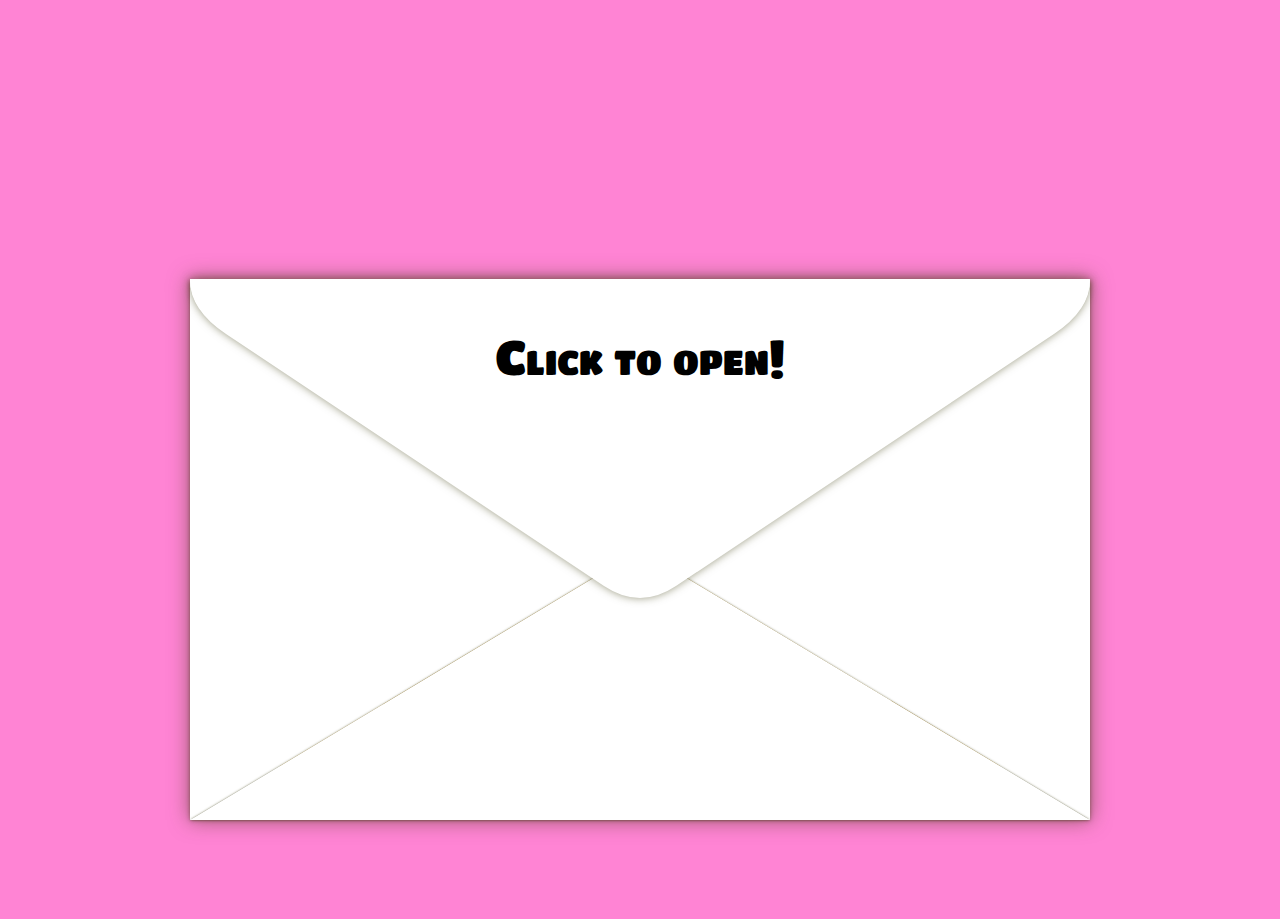
==== index.html @ 424eb22d "Envelope" ====
<!DOCTYPE html>
<html lang="it">

<head>
  <meta charset="UTF-8" />
  <meta http-equiv="X-UA-Compatible" content="IE=edge" />
  <meta name="viewport" content="width=device-width, initial-scale=1.0" />
  <title>Sei Gay!</title>

  <link rel="preconnect" href="https://fonts.googleapis.com" />
  <link rel="preconnect" href="https://fonts.gstatic.com" crossorigin />
  <link rel="stylesheet" href="./main.css" />
</head>

<body>
  <div class="envelope-container">
    <div id="envelope" class="envelope">
      <div class="envelope-part-container envelope-container-static">
        <div class="envelope-part envelope-left"></div>
        <div class="envelope-part envelope-right"></div>
        <div class="envelope-part-container envelope-container-bottom">
          <div class="envelope-part envelope-bottom"></div>
        </div>
      </div>
      <div class="envelope-part-container envelope-container-top">
        <div class="envelope-part envelope-top-backface"></div>
        <div class="envelope-part envelope-top">
          <p>
            Click to open!
          </p>
        </div>
      </div>
      <div class="letter"></div>
    </div>
  </div>

  <!--
    <div class="container">
      <div class="congrats-message">
        Congratulazioni<span id="name"></span>!<br />
        sei<br />
        <span class="gay">gay</span>
      </div>
    </div>
  -->

  <svg width="0" height="0" viewBox="0 0 150 90">
    <!-- Use https://yqnn.github.io/svg-path-editor/ to edit -->
    <defs>
      <clipPath id="envelope-top-path" clipPathUnits="objectBoundingBox" transform="scale(0.00666666 0.01111111)">
        <path d="M 0 0 L 150 0 Q 150 5 144 9 L 81 51 Q 75 55 69 51 L 6 9 Q 0 5 0 0 Z" />
      </clipPath>
      <clipPath id="envelope-top-rotated-path" clipPathUnits="objectBoundingBox"
        transform="scale(0.00666666 0.01111111)">
        <path d="M 0 90 L 150 90 Q 150 85 144 81 L 81 39 Q 75 35 69 39 L 6 81 Q 0 85 0 90 Z" />
      </clipPath>
      <clipPath id="envelope-bottom-path" clipPathUnits="objectBoundingBox" transform="scale(0.00666666 0.01111111)">
        <path d="M 0 90 L 150 90 L 80 48 Q 75 45 70 48 Z" />
      </clipPath>
      <clipPath id="envelope-left-path" clipPathUnits="objectBoundingBox" transform="scale(0.00666666 0.01111111)">
        <path d="M 0 0 L 0 90 L 70 48 Z" />
      </clipPath>
      <clipPath id="envelope-right-path" clipPathUnits="objectBoundingBox" transform="scale(0.00666666 0.01111111)">
        <path d="M 150 0 L 150 90 L 80 48 Z" />
      </clipPath>
    </defs>
  </svg>

  <script src="./main.js" type="module"></script>
</body>

</html>
---- main.css ----
@import url("https://fonts.googleapis.com/css2?family=Titan+One&display=swap");

:root {
  --envelope-color: white;
  --envelope-transition-duration: 1s;
  --envelope-max-width: 90vw;
  --envelope-max-height: 60vh;

  --envelope-message-color: black;
  --envelope-message-font-size: 3em;
}

html,
body,
.envelope-container {
  margin: 0;
  padding: 0;
  width: 100%;
  height: 100%;
}

body {
  background-color: rgb(255, 132, 212);
  font-family: "Titan One", cursive;
  color: white;
  font-variant: small-caps;
}

/*****************************************************************************\
 *                               ENVELOPE                                    *
\*****************************************************************************/

.envelope-container {
  display: flex;
  justify-content: center;
  align-items: center;
}

.envelope {
  --aspect-ratio: 5 / 3;
  --width: min(
    var(--envelope-max-width),
    calc(var(--envelope-max-height) * var(--aspect-ratio))
  );
  width: var(--width);
  aspect-ratio: var(--aspect-ratio);

  perspective: calc(3 * var(--width));
  position: relative;
  cursor: pointer;

  transform: translateY(100px);
}

/**
 * Envelope parts
 */
.envelope-part,
.envelope-part-container {
  position: absolute;
  width: 100%;
  height: 100%;
}

.envelope-part,
.envelope {
  background: var(--envelope-color);
}

.envelope-top {
  /* Firefox has a bug where while rotating it shows
     a thin white border in the clipped out part.
     This fixes it.
     https://stackoverflow.com/a/34715027/2359289
   */
  outline: 1px solid transparent;

  clip-path: url(#envelope-top-path);
}
.envelope-top-backface {
  outline: 1px solid transparent;
  clip-path: url(#envelope-top-rotated-path);
}
.envelope-bottom {
  clip-path: url(#envelope-bottom-path);
}
.envelope-left {
  clip-path: url(#envelope-left-path);
}
.envelope-right {
  clip-path: url(#envelope-right-path);
}

/**
  * Envelope Shadows
  */
.envelope-container,
.envelope-container-static,
.envelope-container-bottom,
.envelope-container-top {
  filter: drop-shadow(0px 0px var(--shadow-size) rgba(50, 50, 0, 0.5));
}
.envelope-container {
  --shadow-size: 10px;
}
.envelope-container-static {
  --shadow-size: 2px;
  z-index: 3;
}
.envelope-container-bottom {
  --shadow-size: 1px;
}
.envelope-container-top {
  --shadow-size: 4px;
  z-index: 4;
}

.letter {
  position: absolute;
  top: 10%;
  bottom: 10%;
  left: 10%;
  right: 10%;
  z-index: 2;

  background: orange;

  filter: drop-shadow(0px 0px 2px rgba(50, 50, 0, 0.5));
}

/**
 * Open Envelope
 */
.envelope.open .envelope-container-top {
  --shadow-size: 0.5px;
  z-index: 1;
  transform: rotateX(180deg);
}

.envelope-top {
  backface-visibility: hidden;
  transform-style: preserve-3d;
}

.envelope-container-top {
  transform-origin: top center;

  transition: transform var(--envelope-transition-duration),
    filter var(--envelope-transition-duration),
    z-index var(--envelope-transition-duration) step-start
      calc(var(--envelope-transition-duration) / 3);
}

.envelope-top-backface {
  transform: rotateX(180deg) translateY(1px);
}

/**
 * Message
 */

.envelope-top,
.envelope-top-backface {
  color: var(--envelope-message-color);
  font-size: var(--envelope-message-font-size);
  text-align: center;
}

/*****************************************************************************\
 *                                LETTER                                     *
\*****************************************************************************/

.container {
  display: flex;
  flex-direction: column;
  justify-content: space-around;
}

.congrats-message {
  text-align: center;
  font-size: 5em;
}

.gay {
  font-size: 3em;
  line-height: 0.7em;

  --background-square-size: 3em;
  /* generated by ./scripts/build-gradieng-45deg-square.js */
  background-image: linear-gradient(
    45deg,
    rgba(47, 201, 226, 1) 0%,
    rgba(28, 127, 238, 1) 5%,
    rgba(95, 21, 242, 1) 10%,
    rgba(186, 12, 248, 1) 15%,
    rgba(251, 7, 217, 1) 20%,
    rgba(255, 0, 0, 1) 25%,
    rgba(255, 154, 0, 1) 30%,
    rgba(208, 222, 33, 1) 35%,
    rgba(79, 220, 74, 1) 40%,
    rgba(63, 218, 216, 1) 45%,
    rgba(47, 201, 226, 1) 50%,
    rgba(28, 127, 238, 1) 55%,
    rgba(95, 21, 242, 1) 60%,
    rgba(186, 12, 248, 1) 65%,
    rgba(251, 7, 217, 1) 70%,
    rgba(255, 0, 0, 1) 75%,
    rgba(255, 154, 0, 1) 80%,
    rgba(208, 222, 33, 1) 85%,
    rgba(79, 220, 74, 1) 90%,
    rgba(63, 218, 216, 1) 95%,
    rgba(47, 201, 226, 1) 100%
  );
  -webkit-background-clip: text;
  background-clip: text;
  color: transparent;
  background-size: var(--background-square-size) var(--background-square-size);

  animation: 3s infinite linear slide-background;
}

@keyframes slide-background {
  0% {
    background-position: 0px 0px;
  }
  100% {
    background-position: var(--background-square-size) 0;
  }
}
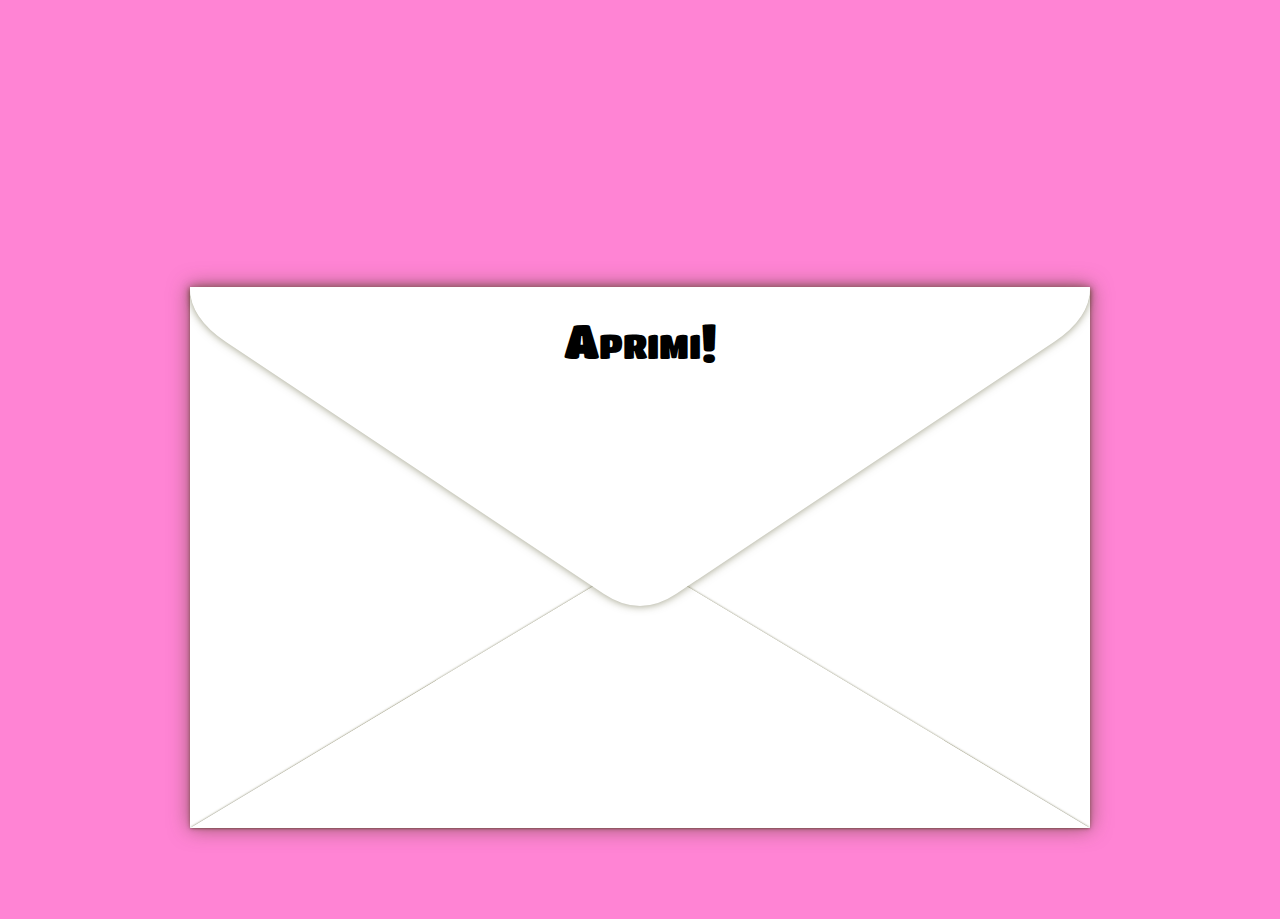
==== commit 94bc63a3: "Add message" ====
--- a/index.html
+++ b/index.html
@@ -25,24 +25,22 @@
       <div class="envelope-part-container envelope-container-top">
         <div class="envelope-part envelope-top-backface"></div>
         <div class="envelope-part envelope-top">
-          <p>
-            Click to open!
+          <p style="margin-top: 0.5em">
+            Aprimi!
           </p>
         </div>
       </div>
-      <div class="letter"></div>
+      <div class="letter">
+        <div class="letter-top">
+          Congratulazioni<span id="name"></span>!<br />
+          sei<br />
+          <span class="gay">gay</span>
+        </div>
+        <div class="letter-bottom"></div>
+        <div class="letter-bottom-backface"></div>
+      </div>
     </div>
   </div>
-
-  <!--
-    <div class="container">
-      <div class="congrats-message">
-        Congratulazioni<span id="name"></span>!<br />
-        sei<br />
-        <span class="gay">gay</span>
-      </div>
-    </div>
-  -->
 
   <svg width="0" height="0" viewBox="0 0 150 90">
     <!-- Use https://yqnn.github.io/svg-path-editor/ to edit -->
--- a/main.css
+++ b/main.css
@@ -8,6 +8,34 @@
 
   --envelope-message-color: black;
   --envelope-message-font-size: 3em;
+
+  --letter-color: rgb(255, 245, 217);
+  --letter-text-color: black;
+
+  --letter-transition-up-duration: 1s;
+  --letter-transition-up-delay: calc(
+    var(--letter-transition-up-duration) * 0.3
+  );
+
+  --letter-transition-unfold-duration: 1s;
+  --letter-transition-unfold-delay: calc(
+    var(--letter-transition-up-delay) + var(--letter-transition-up-duration)
+  );
+
+  --letter-transition-down-delay: calc(
+    var(--letter-transition-unfold-duration) * 0.3
+  );
+
+  --envelope-transition-close-delay: calc(
+    var(--letter-transition-down-delay) + var(--letter-transition-up-duration) *
+      0.7
+  );
+}
+
+@media (max-width: 500px) {
+  :root {
+    font-size: 0.8em;
+  }
 }
 
 html,
@@ -38,18 +66,21 @@
 
 .envelope {
   --aspect-ratio: 5 / 3;
-  --width: min(
+  --envelope-width: min(
     var(--envelope-max-width),
     calc(var(--envelope-max-height) * var(--aspect-ratio))
   );
-  width: var(--width);
+  width: var(--envelope-width);
   aspect-ratio: var(--aspect-ratio);
-
-  perspective: calc(3 * var(--width));
   position: relative;
+
   cursor: pointer;
 
-  transform: translateY(100px);
+  --perspective: calc(4 * var(--envelope-width));
+  perspective: var(--perspective);
+
+  --envelope-translate-y: 20%;
+  transform: translateY(var(--envelope-translate-y));
 }
 
 /**
@@ -115,6 +146,55 @@
   z-index: 4;
 }
 
+/**
+ * Open Envelope
+ */
+
+.open .envelope-container-top {
+  --shadow-size: 0.5px;
+  z-index: 1;
+  transform: rotateX(180deg);
+}
+
+.envelope-top {
+  backface-visibility: hidden;
+  transform-style: preserve-3d;
+}
+
+.envelope-container-top {
+  transform-origin: top center;
+
+  transition-property: transform, filter, z-index;
+  transition-duration: var(--envelope-transition-duration);
+  transition-timing-function: default, default, step-start;
+  transition-delay: var(--envelope-transition-close-delay),
+    var(--envelope-transition-close-delay),
+    calc(var(--envelope-transition-close-delay));
+}
+
+.open .envelope-container-top {
+  transition-delay: 0s, 0s, var(--envelope-transition-duration) * 0.3;
+}
+
+.envelope-top-backface {
+  transform: rotateX(180deg) translateY(1px);
+}
+
+/**
+ * Message
+ */
+
+.envelope-top,
+.envelope-top-backface {
+  color: var(--envelope-message-color);
+  font-size: var(--envelope-message-font-size);
+  text-align: center;
+}
+
+/*****************************************************************************\
+ *                                LETTER                                     *
+\*****************************************************************************/
+
 .letter {
   position: absolute;
   top: 10%;
@@ -124,62 +204,105 @@
   z-index: 2;
 
   background: orange;
-
   filter: drop-shadow(0px 0px 2px rgba(50, 50, 0, 0.5));
-}
-
-/**
- * Open Envelope
- */
-.envelope.open .envelope-container-top {
-  --shadow-size: 0.5px;
-  z-index: 1;
+
+  transition-property: transform, z-index;
+  transition-duration: var(--letter-transition-up-duration), 0.1s;
+  transition-timing-function: cubic-bezier(0.33, 0, 0.33, -1.5), step-start;
+  transition-delay: var(--letter-transition-down-delay),
+    calc(
+      var(--letter-transition-down-delay) + 0.4 *
+        var(--letter-transition-unfold-duration)
+    );
+
+  perspective: var(--perspective);
+}
+
+.open .letter {
+  z-index: 5;
+
+  transform: translateY(-75%); /* 110% */
+
+  transition-timing-function: cubic-bezier(0.67, 2.5, 0.67, 1), step-start;
+  transition-delay: var(--letter-transition-up-delay),
+    calc(
+      var(--letter-transition-up-delay) + 0.8 *
+        var(--letter-transition-unfold-duration)
+    );
+}
+
+.letter-top,
+.letter-bottom,
+.letter-bottom-backface {
+  width: 100%;
+  height: 100%;
+
+  background: var(--letter-color);
+}
+
+/**
+ * Open Letter
+ */
+
+.letter-bottom,
+.letter-bottom-backface {
+  transform-style: preserve-3d;
+  backface-visibility: hidden;
+
+  transition-property: transform;
+  transition-duration: var(--letter-transition-unfold-duration);
+}
+
+.letter-bottom {
+  transform-origin: top center;
   transform: rotateX(180deg);
 }
 
-.envelope-top {
-  backface-visibility: hidden;
-  transform-style: preserve-3d;
-}
-
-.envelope-container-top {
-  transform-origin: top center;
-
-  transition: transform var(--envelope-transition-duration),
-    filter var(--envelope-transition-duration),
-    z-index var(--envelope-transition-duration) step-start
-      calc(var(--envelope-transition-duration) / 3);
-}
-
-.envelope-top-backface {
-  transform: rotateX(180deg) translateY(1px);
-}
-
-/**
- * Message
- */
-
-.envelope-top,
-.envelope-top-backface {
-  color: var(--envelope-message-color);
-  font-size: var(--envelope-message-font-size);
+.letter-bottom-backface {
+  transform-origin: bottom center;
+  transform: translateY(-200%);
+}
+
+.open .letter-bottom,
+.open .letter-bottom-backface {
+  transition-delay: var(--letter-transition-unfold-delay);
+}
+
+.open .letter-bottom {
+  transform: none;
+}
+
+.open .letter-bottom-backface {
+  transform: translateY(-200%) rotateX(-180deg);
+}
+
+/**
+ * Letter contents
+ */
+
+.letter {
+  color: var(--letter-text-color);
+  font-size: 4rem;
   text-align: center;
 }
 
+.letter-top,
+.letter-bottom {
+  --padding: 1rem;
+  padding-left: var(--padding);
+  padding-right: var(--padding);
+  box-sizing: border-box;
+}
+.letter-top {
+  padding-top: var(--padding);
+}
+.letter-bottom {
+  padding-bottom: var(--padding);
+}
+
 /*****************************************************************************\
- *                                LETTER                                     *
+ *                                OTHER                                      *
 \*****************************************************************************/
-
-.container {
-  display: flex;
-  flex-direction: column;
-  justify-content: space-around;
-}
-
-.congrats-message {
-  text-align: center;
-  font-size: 5em;
-}
 
 .gay {
   font-size: 3em;
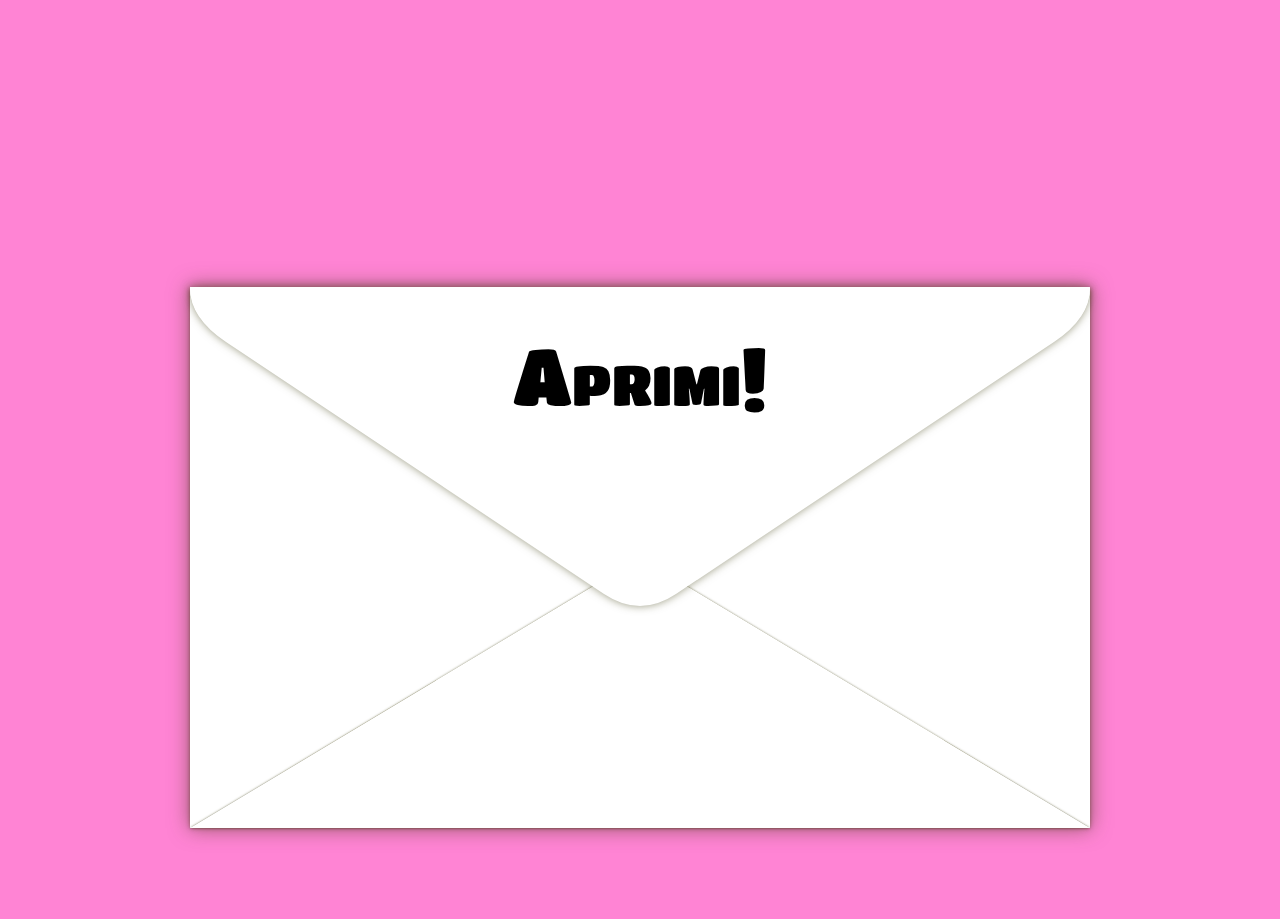
==== commit 5b801c7c: "Fold text" ====
--- a/index.html
+++ b/index.html
@@ -31,12 +31,21 @@
         </div>
       </div>
       <div class="letter">
+        <!-- letter-top-contents and letter-bottom-contents must have the same contents -->
         <div class="letter-top">
-          Congratulazioni<span id="name"></span>!<br />
-          sei<br />
-          <span class="gay">gay</span>
+          <div class="letter-contents">
+            Congratulazioni<span data-template="name"></span>!<br />
+            sei<br />
+            <span class="gay">gay</span>
+          </div>
         </div>
-        <div class="letter-bottom"></div>
+        <div class="letter-bottom">
+          <div class="letter-contents">
+            Congratulazioni<span data-template="name"></span>!<br />
+            sei<br />
+            <span class="gay">gay</span>
+          </div>
+        </div>
         <div class="letter-bottom-backface"></div>
       </div>
     </div>
--- a/main.css
+++ b/main.css
@@ -7,7 +7,7 @@
   --envelope-max-height: 60vh;
 
   --envelope-message-color: black;
-  --envelope-message-font-size: 3em;
+  --envelope-message-font-size: 5rem;
 
   --letter-color: rgb(255, 245, 217);
   --letter-text-color: black;
@@ -34,7 +34,7 @@
 
 @media (max-width: 500px) {
   :root {
-    font-size: 0.8em;
+    font-size: 0.5em;
   }
 }
 
@@ -218,10 +218,19 @@
   perspective: var(--perspective);
 }
 
+@media (max-width: 500px) {
+  .letter {
+    top: 2%;
+    bottom: 2%;
+    left: 2%;
+    right: 2%;
+  }
+}
+
 .open .letter {
   z-index: 5;
 
-  transform: translateY(-75%); /* 110% */
+  transform: translateY(-75%);
 
   transition-timing-function: cubic-bezier(0.67, 2.5, 0.67, 1), step-start;
   transition-delay: var(--letter-transition-up-delay),
@@ -286,18 +295,19 @@
   text-align: center;
 }
 
+.letter-contents {
+  box-sizing: border-box;
+  padding: 1rem;
+  width: 100%;
+  height: 200%;
+}
+
 .letter-top,
 .letter-bottom {
-  --padding: 1rem;
-  padding-left: var(--padding);
-  padding-right: var(--padding);
-  box-sizing: border-box;
-}
-.letter-top {
-  padding-top: var(--padding);
-}
-.letter-bottom {
-  padding-bottom: var(--padding);
+  overflow: hidden;
+}
+.letter-bottom .letter-contents {
+  transform: translateY(-50%);
 }
 
 /*****************************************************************************\
@@ -305,7 +315,7 @@
 \*****************************************************************************/
 
 .gay {
-  font-size: 3em;
+  font-size: 5em;
   line-height: 0.7em;
 
   --background-square-size: 3em;
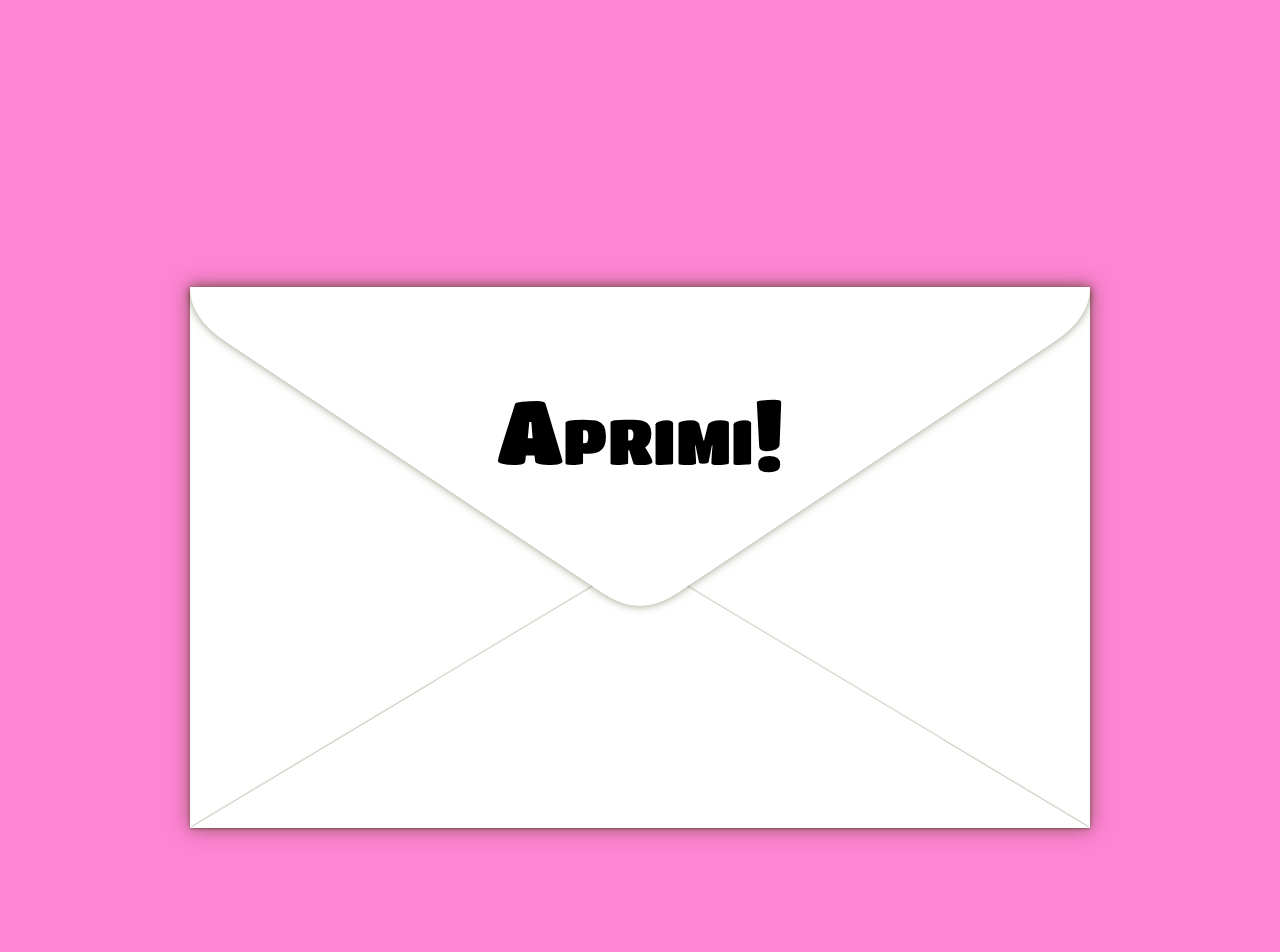
==== commit ae13fcc8: "Fix font size" ====
--- a/index.html
+++ b/index.html
@@ -25,7 +25,7 @@
       <div class="envelope-part-container envelope-container-top">
         <div class="envelope-part envelope-top-backface"></div>
         <div class="envelope-part envelope-top">
-          <p style="margin-top: 0.5em">
+          <p style="margin-top: 1em">
             Aprimi!
           </p>
         </div>
@@ -34,16 +34,20 @@
         <!-- letter-top-contents and letter-bottom-contents must have the same contents -->
         <div class="letter-top">
           <div class="letter-contents">
-            Congratulazioni<span data-template="name"></span>!<br />
-            sei<br />
-            <span class="gay">gay</span>
+            <p>
+              Congratulazioni<span data-template="name"></span>!<br />
+              sei<br />
+              <span class="gay">gay</span>
+            </p>
           </div>
         </div>
         <div class="letter-bottom">
           <div class="letter-contents">
-            Congratulazioni<span data-template="name"></span>!<br />
-            sei<br />
-            <span class="gay">gay</span>
+            <p>
+              Congratulazioni<span data-template="name"></span>!<br />
+              sei<br />
+              <span class="gay">gay</span>
+            </p>
           </div>
         </div>
         <div class="letter-bottom-backface"></div>
--- a/main.css
+++ b/main.css
@@ -6,8 +6,17 @@
   --envelope-max-width: 90vw;
   --envelope-max-height: 60vh;
 
+  --envelope-aspect-ratio: 5 / 3;
+  --envelope-width: min(
+    var(--envelope-max-width),
+    calc(var(--envelope-max-height) * var(--envelope-aspect-ratio))
+  );
+
+  --font-size: calc(var(--envelope-width) / 20);
+  font-size: var(--font-size);
+
   --envelope-message-color: black;
-  --envelope-message-font-size: 5rem;
+  --envelope-message-font-size: 2rem;
 
   --letter-color: rgb(255, 245, 217);
   --letter-text-color: black;
@@ -30,12 +39,6 @@
     var(--letter-transition-down-delay) + var(--letter-transition-up-duration) *
       0.7
   );
-}
-
-@media (max-width: 500px) {
-  :root {
-    font-size: 0.5em;
-  }
 }
 
 html,
@@ -65,13 +68,8 @@
 }
 
 .envelope {
-  --aspect-ratio: 5 / 3;
-  --envelope-width: min(
-    var(--envelope-max-width),
-    calc(var(--envelope-max-height) * var(--aspect-ratio))
-  );
   width: var(--envelope-width);
-  aspect-ratio: var(--aspect-ratio);
+  aspect-ratio: var(--envelope-aspect-ratio);
   position: relative;
 
   cursor: pointer;
@@ -218,7 +216,7 @@
   perspective: var(--perspective);
 }
 
-@media (max-width: 500px) {
+@media (max-width: 500px) or (max-height: 750px) {
   .letter {
     top: 2%;
     bottom: 2%;
@@ -291,7 +289,7 @@
 
 .letter {
   color: var(--letter-text-color);
-  font-size: 4rem;
+  font-size: 1.5rem;
   text-align: center;
 }
 
@@ -301,13 +299,18 @@
   width: 100%;
   height: 200%;
 }
-
 .letter-top,
 .letter-bottom {
   overflow: hidden;
 }
 .letter-bottom .letter-contents {
   transform: translateY(-50%);
+}
+
+.letter-contents {
+  display: flex;
+  align-items: center;
+  justify-content: center;
 }
 
 /*****************************************************************************\
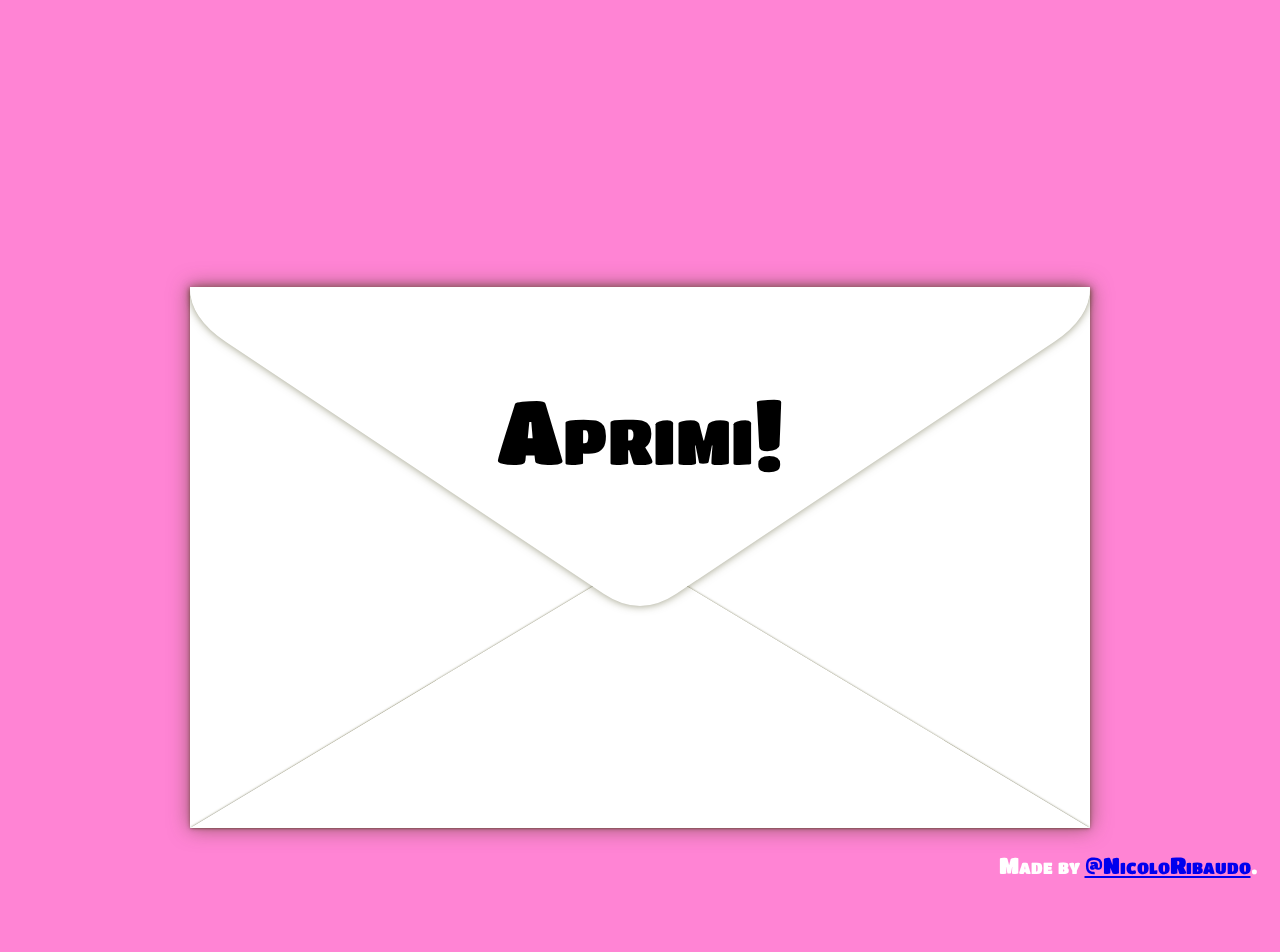
==== commit 505d514e: "Use transition instead of keyframes for dialog" ====
--- a/index.html
+++ b/index.html
@@ -13,46 +13,93 @@
 </head>
 
 <body>
+  <input id="open" type="checkbox" class="control" />
+  <input id="create" type="checkbox" class="control" />
+
   <div class="envelope-container">
-    <div id="envelope" class="envelope">
-      <div class="envelope-part-container envelope-container-static">
-        <div class="envelope-part envelope-left"></div>
-        <div class="envelope-part envelope-right"></div>
-        <div class="envelope-part-container envelope-container-bottom">
-          <div class="envelope-part envelope-bottom"></div>
+    <label for="open">
+      <div class="envelope">
+        <div class="envelope-part-container envelope-container-static">
+          <div class="envelope-part envelope-left"></div>
+          <div class="envelope-part envelope-right"></div>
+          <div class="envelope-part-container envelope-container-bottom">
+            <div class="envelope-part envelope-bottom"></div>
+          </div>
         </div>
-      </div>
-      <div class="envelope-part-container envelope-container-top">
-        <div class="envelope-part envelope-top-backface"></div>
-        <div class="envelope-part envelope-top">
-          <p style="margin-top: 1em">
-            Aprimi!
-          </p>
-        </div>
-      </div>
-      <div class="letter">
-        <!-- letter-top-contents and letter-bottom-contents must have the same contents -->
-        <div class="letter-top">
-          <div class="letter-contents">
-            <p>
-              Congratulazioni<span data-template="name"></span>!<br />
-              sei<br />
-              <span class="gay">gay</span>
+        <div class="envelope-part-container envelope-container-top">
+          <div class="envelope-part envelope-top-backface"></div>
+          <div class="envelope-part envelope-top">
+            <p style="margin-top: 1em">
+              Aprimi!
             </p>
           </div>
         </div>
-        <div class="letter-bottom">
-          <div class="letter-contents">
-            <p>
-              Congratulazioni<span data-template="name"></span>!<br />
-              sei<br />
-              <span class="gay">gay</span>
-            </p>
+        <div class="letter">
+          <!-- letter-top-contents and letter-bottom-contents must have the same contents -->
+          <div class="letter-top">
+            <div class="letter-contents">
+              <p>
+                Congratulazioni<span data-template="name"></span>!<br />
+                D'ora in poi sarai<br />
+                <span class="flag" data-template="flag">gay</span>
+              </p>
+              <p>
+                <label for="create">
+                  <span class="button" role="button">
+                    Crea una nuova lettera!
+                  </span>
+                </label>
+              </p>
+            </div>
+          </div>
+          <div class="letter-bottom">
+            <div class="letter-contents">
+              <p>
+                Congratulazioni<span data-template="name"></span>!<br />
+                D'ora in poi sarai<br />
+                <span class="flag" data-template="flag">gay</span>
+              </p>
+              <p>
+                <label for="create">
+                  <span class="button" role="button">
+                    Crea una nuova lettera!
+                  </span>
+                </label>
+              </p>
+            </div>
+          </div>
+          <div class="letter-bottom-backface"></div>
+        </div>
+        <div class="dialog">
+          <div class="dialog-animation-helper-vertical">
+            <div class="dialog-animation-helper-horizontal">
+              <form action="." method="get" class="dialog-contents">
+                <label for="input-n" class="dialog-label dialog-row-1">Nome:</label>
+                <div class="dialog-input dialog-row-1">
+                  <input type="text" name="n" id="input-n" />
+                </div>
+                <label for="input-f" class="dialog-label dialog-row-2">
+                  Flag:
+                </label>
+                <div class="dialog-input dialog-row-2">
+                  <input type="text" name="f" id="input-f" />
+                </div>
+                <label for="create" class="dialog-label button">
+                  Annulla
+                </label>
+                <div class="dialog-input dialog-submit">
+                  <input type="submit" value="Invia" class="button" />
+                </div>
+              </form>
+            </div>
           </div>
         </div>
-        <div class="letter-bottom-backface"></div>
       </div>
-    </div>
+    </label>
+  </div>
+
+  <div class="link-me">
+    Made by <a href="https://twitter.com/NicoloRibaudo" target="_blank">@NicoloRibaudo</a>.
   </div>
 
   <svg width="0" height="0" viewBox="0 0 150 90">
--- a/main.css
+++ b/main.css
@@ -21,7 +21,10 @@
   --letter-color: rgb(255, 245, 217);
   --letter-text-color: black;
 
-  --letter-transition-up-duration: 1s;
+  --dialog-color: var(--letter-color);
+  --dialog-text-color: var(--letter-text-color);
+
+  --letter-transition-up-duration: 0.8s;
   --letter-transition-up-delay: calc(
     var(--letter-transition-up-duration) * 0.3
   );
@@ -34,6 +37,8 @@
   --letter-transition-down-delay: calc(
     var(--letter-transition-unfold-duration) * 0.3
   );
+
+  --dialog-transition-duration: 0.8s;
 
   --envelope-transition-close-delay: calc(
     var(--letter-transition-down-delay) + var(--letter-transition-up-duration) *
@@ -48,6 +53,11 @@
   padding: 0;
   width: 100%;
   height: 100%;
+  overflow: hidden;
+}
+
+p {
+  margin: 0;
 }
 
 body {
@@ -65,6 +75,10 @@
   display: flex;
   justify-content: center;
   align-items: center;
+
+  position: relative;
+  z-index: 1;
+  pointer-events: none;
 }
 
 .envelope {
@@ -73,12 +87,16 @@
   position: relative;
 
   cursor: pointer;
+  pointer-events: all;
 
   --perspective: calc(4 * var(--envelope-width));
   perspective: var(--perspective);
 
-  --envelope-translate-y: 20%;
-  transform: translateY(var(--envelope-translate-y));
+  transform: translateY(20%);
+}
+#create:checked ~ * .envelope {
+  /* Don't let close the envelope when the "create" dialog is out */
+  pointer-events: none;
 }
 
 /**
@@ -89,6 +107,19 @@
   position: absolute;
   width: 100%;
   height: 100%;
+}
+
+.envelope-part-container {
+  cursor: default;
+  pointer-events: none;
+}
+.envelope-part {
+  cursor: pointer;
+  pointer-events: all;
+}
+#create:checked ~ * .envelope-part {
+  /* Don't let close the envelope when the "create" dialog is out */
+  pointer-events: none;
 }
 
 .envelope-part,
@@ -148,29 +179,24 @@
  * Open Envelope
  */
 
-.open .envelope-container-top {
+.envelope-top {
+  backface-visibility: hidden;
+  transform-style: preserve-3d;
+}
+
+.envelope-container-top {
+  transform-origin: top center;
+
+  transition-property: transform, filter, z-index;
+  transition-duration: var(--envelope-transition-duration);
+  transition-timing-function: default, default, step-start;
+  transition-delay: var(--envelope-transition-close-delay);
+}
+
+#open:checked ~ * .envelope-container-top {
   --shadow-size: 0.5px;
   z-index: 1;
   transform: rotateX(180deg);
-}
-
-.envelope-top {
-  backface-visibility: hidden;
-  transform-style: preserve-3d;
-}
-
-.envelope-container-top {
-  transform-origin: top center;
-
-  transition-property: transform, filter, z-index;
-  transition-duration: var(--envelope-transition-duration);
-  transition-timing-function: default, default, step-start;
-  transition-delay: var(--envelope-transition-close-delay),
-    var(--envelope-transition-close-delay),
-    calc(var(--envelope-transition-close-delay));
-}
-
-.open .envelope-container-top {
   transition-delay: 0s, 0s, var(--envelope-transition-duration) * 0.3;
 }
 
@@ -195,22 +221,23 @@
 
 .letter {
   position: absolute;
-  top: 10%;
-  bottom: 10%;
-  left: 10%;
-  right: 10%;
+  --margin: 10%;
+  top: var(--margin);
+  bottom: var(--margin);
+  left: var(--margin);
+  right: var(--margin);
   z-index: 2;
 
-  background: orange;
+  cursor: default;
   filter: drop-shadow(0px 0px 2px rgba(50, 50, 0, 0.5));
 
   transition-property: transform, z-index;
-  transition-duration: var(--letter-transition-up-duration), 0.1s;
+  transition-duration: var(--letter-transition-up-duration), 1ms;
   transition-timing-function: cubic-bezier(0.33, 0, 0.33, -1.5), step-start;
   transition-delay: var(--letter-transition-down-delay),
     calc(
       var(--letter-transition-down-delay) + 0.4 *
-        var(--letter-transition-unfold-duration)
+        var(--letter-transition-up-duration)
     );
 
   perspective: var(--perspective);
@@ -218,14 +245,11 @@
 
 @media (max-width: 500px) or (max-height: 750px) {
   .letter {
-    top: 2%;
-    bottom: 2%;
-    left: 2%;
-    right: 2%;
+    --margin: 2%;
   }
 }
 
-.open .letter {
+#open:checked ~ * .letter {
   z-index: 5;
 
   transform: translateY(-75%);
@@ -233,8 +257,8 @@
   transition-timing-function: cubic-bezier(0.67, 2.5, 0.67, 1), step-start;
   transition-delay: var(--letter-transition-up-delay),
     calc(
-      var(--letter-transition-up-delay) + 0.8 *
-        var(--letter-transition-unfold-duration)
+      var(--letter-transition-up-delay) + 0.6 *
+        var(--letter-transition-up-duration)
     );
 }
 
@@ -270,16 +294,16 @@
   transform: translateY(-200%);
 }
 
-.open .letter-bottom,
-.open .letter-bottom-backface {
+#open:checked ~ * .letter-bottom,
+#open:checked ~ * .letter-bottom-backface {
   transition-delay: var(--letter-transition-unfold-delay);
 }
 
-.open .letter-bottom {
+#open:checked ~ * .letter-bottom {
   transform: none;
 }
 
-.open .letter-bottom-backface {
+#open:checked ~ * .letter-bottom-backface {
   transform: translateY(-200%) rotateX(-180deg);
 }
 
@@ -298,6 +322,11 @@
   padding: 1rem;
   width: 100%;
   height: 200%;
+
+  display: flex;
+  align-items: center;
+  justify-content: space-evenly;
+  flex-direction: column;
 }
 .letter-top,
 .letter-bottom {
@@ -307,46 +336,15 @@
   transform: translateY(-50%);
 }
 
-.letter-contents {
-  display: flex;
-  align-items: center;
-  justify-content: center;
-}
-
 /*****************************************************************************\
- *                                OTHER                                      *
+ *                                FLAGS                                      *
 \*****************************************************************************/
 
-.gay {
+.flag {
   font-size: 5em;
   line-height: 0.7em;
 
   --background-square-size: 3em;
-  /* generated by ./scripts/build-gradieng-45deg-square.js */
-  background-image: linear-gradient(
-    45deg,
-    rgba(47, 201, 226, 1) 0%,
-    rgba(28, 127, 238, 1) 5%,
-    rgba(95, 21, 242, 1) 10%,
-    rgba(186, 12, 248, 1) 15%,
-    rgba(251, 7, 217, 1) 20%,
-    rgba(255, 0, 0, 1) 25%,
-    rgba(255, 154, 0, 1) 30%,
-    rgba(208, 222, 33, 1) 35%,
-    rgba(79, 220, 74, 1) 40%,
-    rgba(63, 218, 216, 1) 45%,
-    rgba(47, 201, 226, 1) 50%,
-    rgba(28, 127, 238, 1) 55%,
-    rgba(95, 21, 242, 1) 60%,
-    rgba(186, 12, 248, 1) 65%,
-    rgba(251, 7, 217, 1) 70%,
-    rgba(255, 0, 0, 1) 75%,
-    rgba(255, 154, 0, 1) 80%,
-    rgba(208, 222, 33, 1) 85%,
-    rgba(79, 220, 74, 1) 90%,
-    rgba(63, 218, 216, 1) 95%,
-    rgba(47, 201, 226, 1) 100%
-  );
   -webkit-background-clip: text;
   background-clip: text;
   color: transparent;
@@ -363,3 +361,216 @@
     background-position: var(--background-square-size) 0;
   }
 }
+
+/* generated by ./scripts/build-gradieng-45deg-square.js */
+.flag {
+  background-image: linear-gradient(
+    45deg,
+    rgb(47, 201, 226) 0%,
+    rgb(28, 127, 238) 5%,
+    rgb(95, 21, 242) 10%,
+    rgb(186, 12, 248) 15%,
+    rgb(251, 7, 217) 20%,
+    rgb(255, 0, 0) 25%,
+    rgb(255, 154, 0) 30%,
+    rgb(208, 222, 33) 35%,
+    rgb(79, 220, 74) 40%,
+    rgb(63, 218, 216) 45%,
+    rgb(47, 201, 226) 50%,
+    rgb(28, 127, 238) 55%,
+    rgb(95, 21, 242) 60%,
+    rgb(186, 12, 248) 65%,
+    rgb(251, 7, 217) 70%,
+    rgb(255, 0, 0) 75%,
+    rgb(255, 154, 0) 80%,
+    rgb(208, 222, 33) 85%,
+    rgb(79, 220, 74) 90%,
+    rgb(63, 218, 216) 95%,
+    rgb(47, 201, 226) 100%
+  );
+}
+.flag-trans {
+  background-image: linear-gradient(
+    45deg,
+    #f9fbfc 0%,
+    #f587ac 12.5%,
+    #4fa5c2 25%,
+    #f587ac 37.5%,
+    #f9fbfc 50%,
+    #f587ac 62.5%,
+    #4fa5c2 75%,
+    #f587ac 87.5%,
+    #f9fbfc 100%
+  );
+}
+.flag-bi {
+  background-image: linear-gradient(
+    45deg,
+    #d60270 0%,
+    #0038a8 12.5%,
+    #d60270 25%,
+    #0038a8 37.5%,
+    #d60270 50%,
+    #0038a8 62.5%,
+    #d60270 75%,
+    #0038a8 87.5%,
+    #d60270 100%
+  );
+}
+.flag-straight,
+.flag-etero {
+  background-image: none;
+  color: saddlebrown;
+}
+
+/*****************************************************************************\
+ *                                DIALOG                                     *
+\*****************************************************************************/
+
+.dialog {
+  position: absolute;
+  top: 5%;
+  bottom: 20%;
+  left: 5%;
+  right: 5%;
+  z-index: 2;
+
+  pointer-events: none;
+  cursor: default;
+  filter: drop-shadow(0px 0px 2px rgba(50, 50, 0, 0.5));
+
+  transform: translate(-98%, 0%) rotate(180deg);
+  transform-origin: 99% 0%;
+
+  transition-property: transform, z-index;
+  transition-duration: calc(var(--dialog-transition-duration) * 0.7), 1ms;
+  transition-timing-function: linear, step-start;
+
+  transition-delay: 0s, calc(var(--dialog-transition-duration) * 0.5);
+}
+
+#create:checked ~ * .dialog {
+  z-index: 5;
+  transform: translate(-98%, -20%);
+
+  transition-delay: calc(var(--dialog-transition-duration) * 0.2),
+    calc(var(--dialog-transition-duration) * 0.5);
+}
+
+.dialog-animation-helper-vertical {
+  width: 100%;
+  height: 100%;
+  transform: translateY(-98%);
+
+  transition-property: transform;
+  transition-duration: calc(var(--dialog-transition-duration) * 0.3);
+  transition-timing-function: ease-in;
+
+  transition-delay: calc(var(--dialog-transition-duration) * 0.7);
+}
+
+#create:checked ~ * .dialog-animation-helper-vertical {
+  transform: translateY(20%);
+
+  transition-delay: 0s;
+}
+
+.dialog-animation-helper-horizontal {
+  width: 100%;
+  height: 100%;
+  transform: none;
+
+  transition-property: transform;
+  transition-duration: calc(var(--dialog-transition-duration) * 0.4);
+  transition-timing-function: ease-out;
+
+  transition-delay: 0s;
+}
+
+#create:checked ~ * .dialog-animation-helper-horizontal {
+  transform: translateX(100%);
+
+  transition-delay: calc(var(--dialog-transition-duration) * 0.4);
+}
+
+/**
+ * Dialog contents
+ */
+
+.dialog-contents {
+  width: 100%;
+  height: 100%;
+  box-sizing: border-box;
+
+  color: var(--dialog-text-color);
+  background-color: var(--dialog-color);
+
+  display: grid;
+  grid-template-columns: 1fr 2fr;
+  align-items: center;
+  padding: 1rem;
+}
+
+.dialog-contents input {
+  background-color: transparent;
+  border: none;
+}
+
+.dialog-contents input[type="text"] {
+  border-bottom: 1px solid var(--dialog-text-color);
+
+  font-size: 0.9rem;
+  font-family: cursive;
+  text-align: center;
+}
+
+#create:checked ~ * .dialog-contents input,
+#create:checked ~ * .dialog-contents label,
+#create:checked ~ * .dialog-contents .button {
+  pointer-events: all;
+}
+
+.dialog-submit {
+  text-align: right;
+}
+
+.dialog-label {
+  grid-column: 1;
+}
+.dialog-input {
+  grid-column: 2;
+}
+.dialog-row-1 {
+  grid-row: 1;
+}
+.dialog-row-2 {
+  grid-row: 2;
+}
+
+/*****************************************************************************\
+ *                                OTHER                                      *
+\*****************************************************************************/
+
+.control {
+  display: none;
+}
+
+.button {
+  font-size: 0.9rem;
+  cursor: pointer;
+  text-decoration: underline;
+  text-decoration-style: dotted;
+  font-family: inherit;
+  font-variant: inherit;
+}
+.button:hover {
+  text-decoration-style: solid;
+}
+
+.link-me {
+  font-size: 0.5em;
+  position: fixed;
+  bottom: 1em;
+  right: 1em;
+  z-index: 0;
+}
